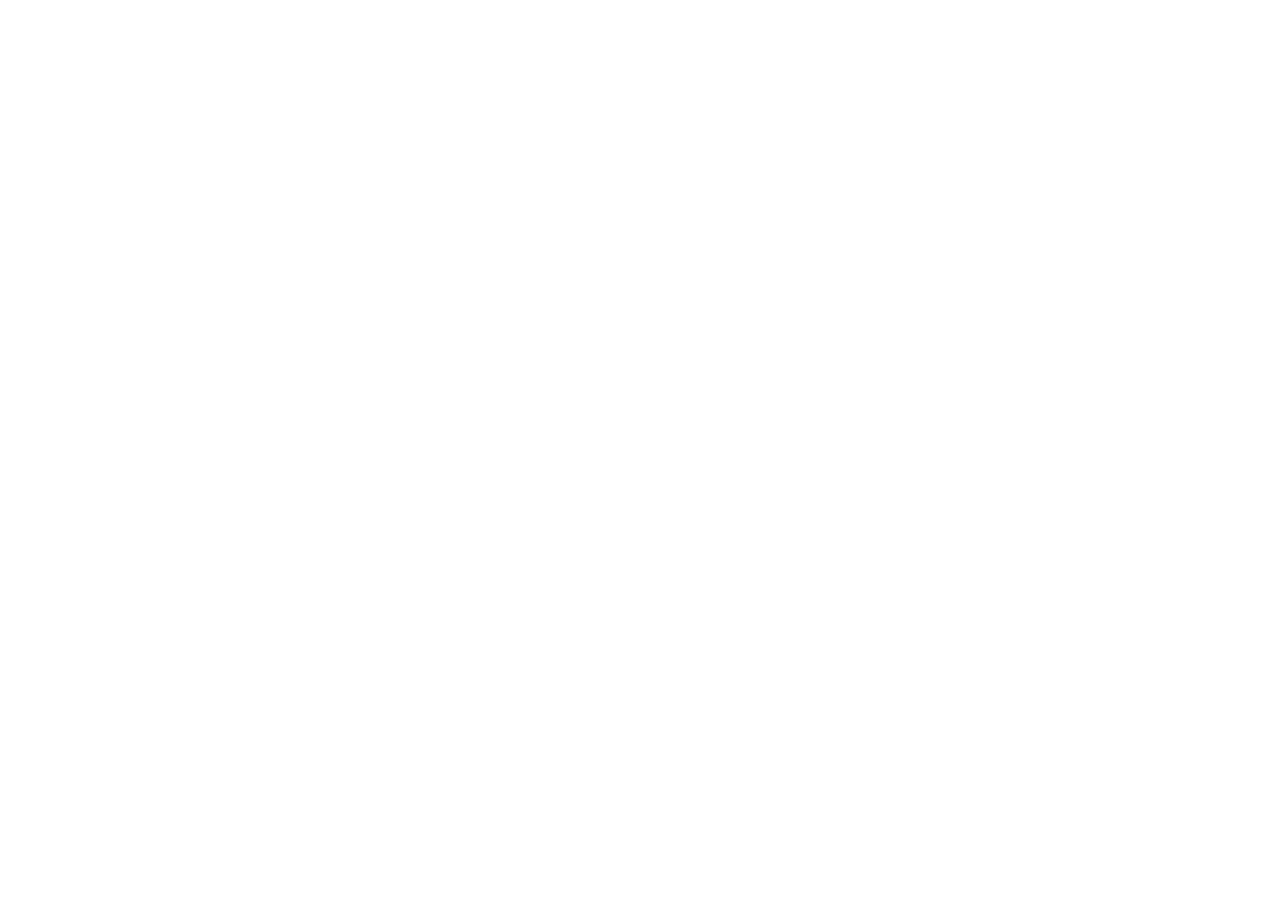
==== index.html @ e04db802 "arquivos necessarios" ====
<!DOCTYPE html>
<html lang="pt-br">

<head>
    <meta charset="UTF-8">
    <meta name="viewport" content="width=device-width, initial-scale=1.0">
    <title>Login | </title>
</head>

<body>

</body>

</html>
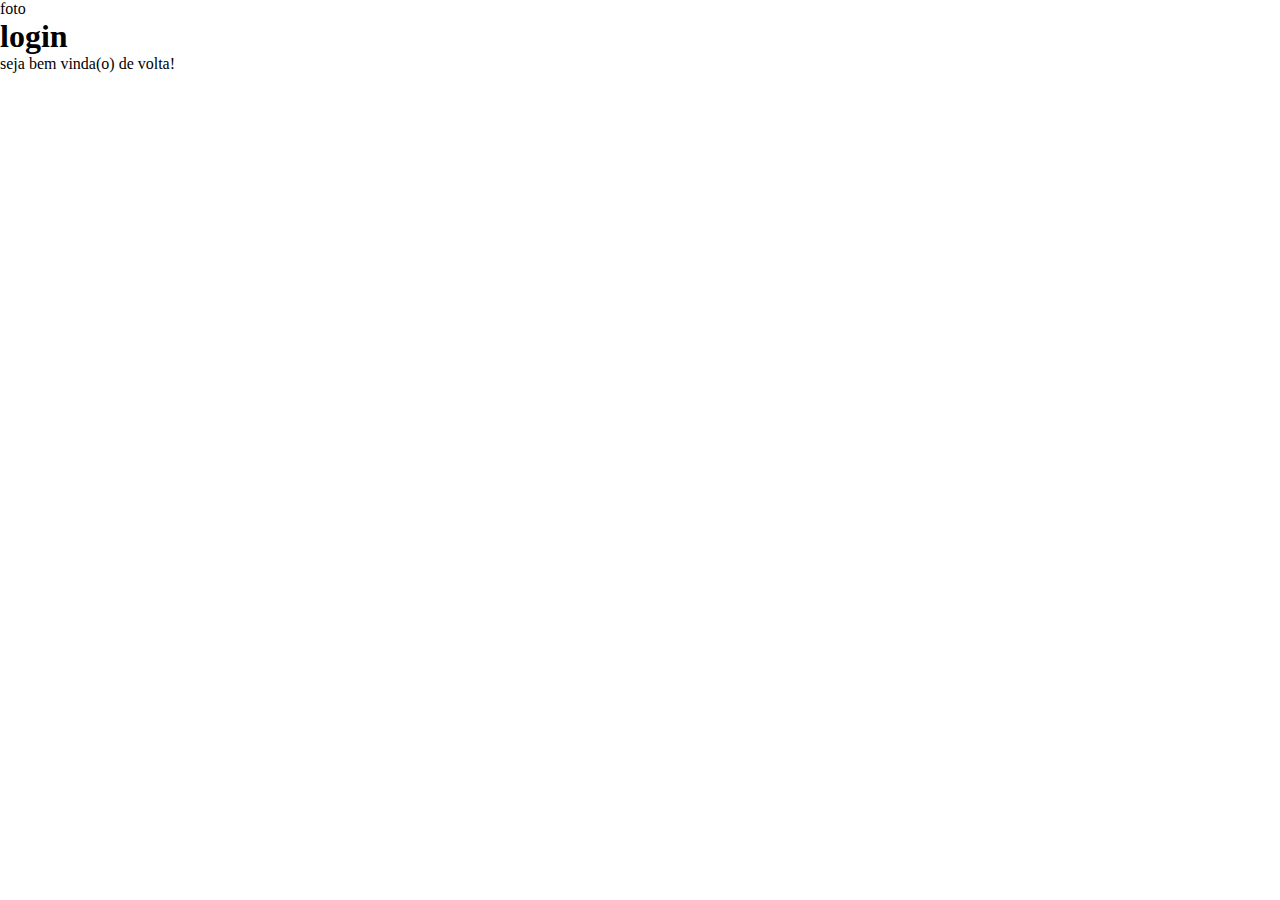
==== commit 76fa7c91: "estrutura base" ====
--- a/index.html
+++ b/index.html
@@ -5,10 +5,26 @@
     <meta charset="UTF-8">
     <meta name="viewport" content="width=device-width, initial-scale=1.0">
     <title>Login | </title>
+    <link rel="stylesheet" href="styles/style.css">
 </head>
 
 <body>
+    <main>
+        <section>
+            <div id="image">
+                foto
+            </div>
 
+            <div id="iform">
+                <h1>login</h1>
+                <p>seja bem vinda(o) de volta!</p>
+
+                <form action="login.php" method="post">
+
+                </form>
+            </div>
+        </section>
+    </main>
 </body>
 
 </html>--- a/styles/style.css
+++ b/styles/style.css
@@ -0,0 +1,14 @@
+@charset "UTF-8";
+
+:root {
+}
+
+* {
+    padding: 0px;
+    margin: 0px;
+    box-sizing: border-box;
+}
+
+body {
+
+}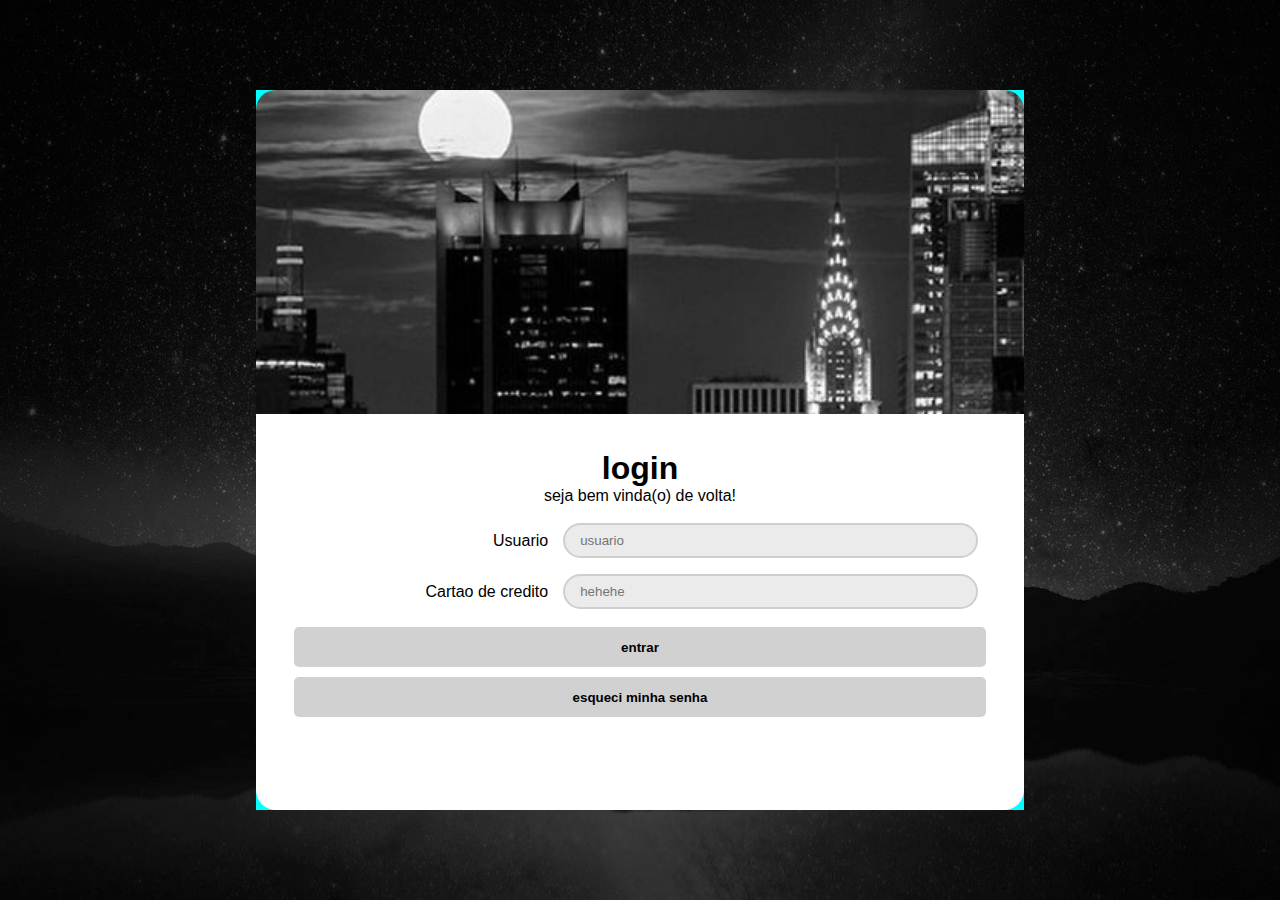
==== commit 59d4c8af: "mobile done" ====
--- a/index.html
+++ b/index.html
@@ -6,13 +6,13 @@
     <meta name="viewport" content="width=device-width, initial-scale=1.0">
     <title>Login | </title>
     <link rel="stylesheet" href="styles/style.css">
+    <link rel="stylesheet" href="styles/media-query.css">
 </head>
 
 <body>
     <main>
-        <section>
+        <section id="login">
             <div id="image">
-                foto
             </div>
 
             <div id="iform">
@@ -20,7 +20,21 @@
                 <p>seja bem vinda(o) de volta!</p>
 
                 <form action="login.php" method="post">
+                    <div id="divInputs">
+                        <div id="ilabels">
+                            <label for="iuser">Usuario</label>
+                            <label for="ipassw">Cartao de credito</label>
+                        </div>
+                        <div id="iinputs">
+                            <input type="text" name="user" id="iuser" placeholder="usuario">
+                            <input type="password" name="passw" id="ipassw" placeholder="hehehe">
+                        </div>
+                    </div>
 
+                    <div id="buttons">
+                        <input type="button" value="entrar"><br>
+                        <input type="button" value="esqueci minha senha">
+                    </div>
                 </form>
             </div>
         </section>
--- a/styles/style.css
+++ b/styles/style.css
@@ -1,7 +1,6 @@
 @charset "UTF-8";
 
-:root {
-}
+:root {}
 
 * {
     padding: 0px;
@@ -9,6 +8,108 @@
     box-sizing: border-box;
 }
 
+body, html {
+    height: 100vh;
+    width: 100vw;
+    font-family: Arial, Helvetica, sans-serif;
+}
+
 body {
+    background: black url('../images/landscape.jpg') no-repeat center center;
+    background-size: cover;
+}
 
+/* div {
+    border: 2px solid red;
+} */
+
+section {
+    display: flex;
+    flex-direction: column;
+
+    width: 60vw;
+    height: 80dvh;
+    position: absolute;
+
+    background-color: aqua;
+
+    top: 50%;
+    left: 50%;
+    transform: translate(-50%, -50%);
+}
+
+div#image {
+    flex: 1;
+    /* height: 30vh; */
+    background: black url('../images/city.jpg') no-repeat center center;
+    background-size: cover;
+    border-radius: 20px 20px 0px 0px;
+}
+
+div#iform {
+    flex: 1;
+    padding-top: 4dvh;
+    padding-bottom: 4dvh;
+    background-color: white;
+    text-align: center;
+    /* align-items: center; */
+    /* justify-content: center; */
+
+    border-radius: 0px 0px 20px 20px;
+}
+
+div#iform input[type=text], input[type=password] {
+    border: 2px solid rgb(207, 207, 207);
+    background-color: rgb(235, 235, 235);
+    width: 90%;
+    padding: 8px 15px;
+    margin: 8px 0;
+    border-radius: 20px;
+}
+
+div#iform p {
+    margin-bottom: 10px;
+}
+
+div#iform form {
+    margin-top: 5px;
+    display: flex;
+    flex-direction: column;
+}
+
+div#divInputs {
+    display: flex;
+}
+
+div#ilabels {
+    display: flex;
+    flex-direction: column;
+    text-align: right;
+    width: 40%;
+    
+    justify-content: space-around;
+    padding-right: 15px;
+}
+
+div#iinputs {
+    display: flex;
+    flex-direction: column;
+    text-align: left;
+    width: 60%;
+}
+
+input[type='button'] {
+    margin-top: 10px;
+    width: 90%;
+    height: 40px;
+    border: none;
+    border-radius: 5px;
+    background-color: rgb(209, 209, 209);
+    font-weight: bold;
+}
+
+input[type='button']:hover {
+    transition: .1s;
+    color: white;
+    background-color: black;
 }--- a/styles/media-query.css
+++ b/styles/media-query.css
@@ -0,0 +1,43 @@
+@charset "UTF-8";
+
+@media screen and (min-width: 768px) and (max-width: 992px){ /* tablets */
+    section {
+        display: flex;
+        flex-direction: row;
+        width: 80vw;
+        height: 40vh;
+    }
+
+    div#image {
+        height: 40vh;
+        width: 30vw;
+        border-radius: 20px 0px 0px 20px;
+    }
+    
+    div#iform {
+        padding-top: 25px;
+        height: 40vh;
+        width: 90vw;
+        border-radius: 0px 20px 20px 0px;
+    }
+
+    div#iform input[type=text], input[type=password] {
+        width: 90%;
+    }
+
+    div#iform>form {
+        margin-top: 20px;
+    }
+
+    div#ilabels {
+        width: 45%;
+    }
+}
+
+@media screen and (min-width: 992px) and (max-width: 1200px){ /* desktop */
+
+}
+
+@media screen and (min-width: 1200px){ /* telas grandes */
+
+}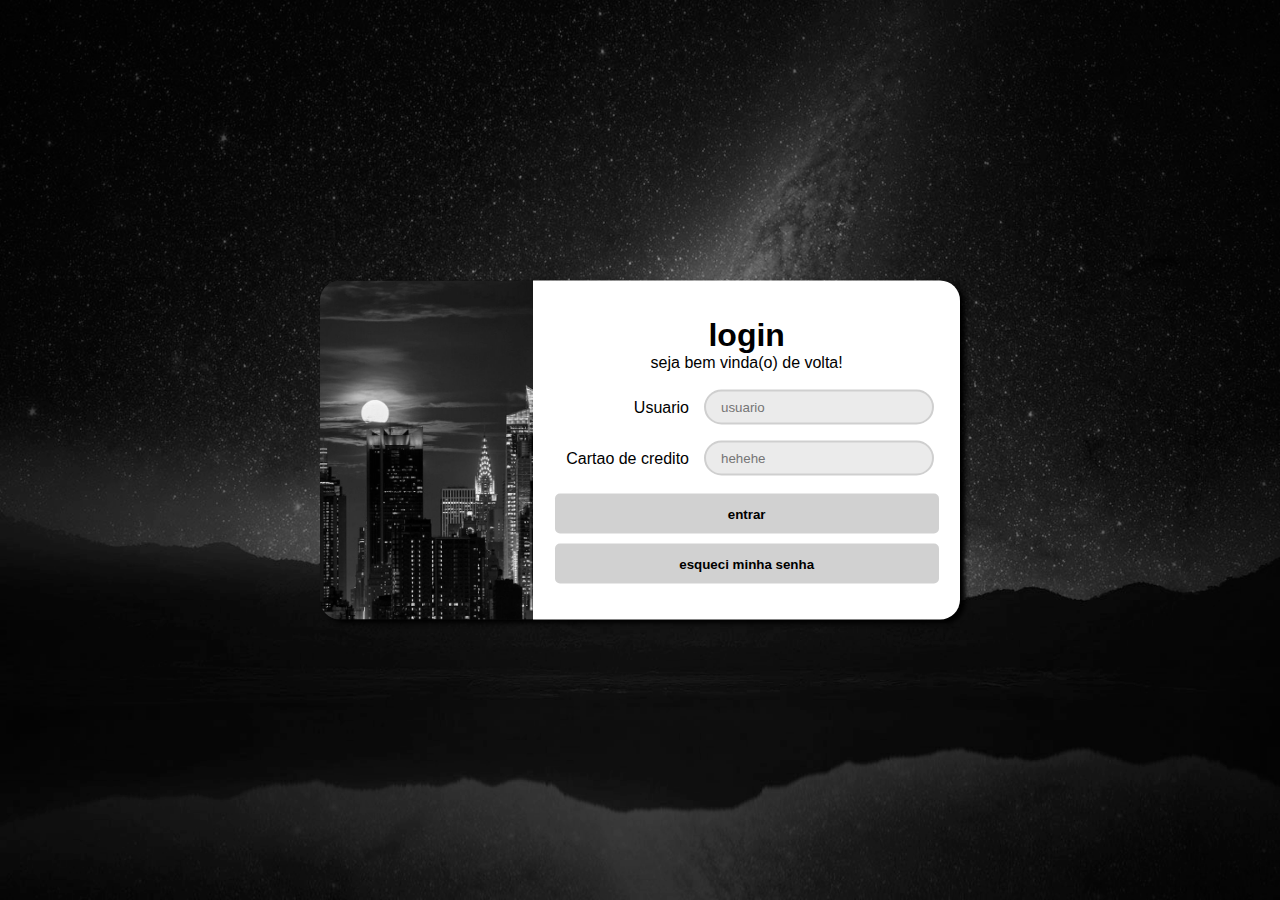
==== commit 7c5e3736: "finalizado" ====
--- a/index.html
+++ b/index.html
@@ -33,12 +33,18 @@
 
                     <div id="buttons">
                         <input type="button" value="entrar"><br>
-                        <input type="button" value="esqueci minha senha">
+                        <input type="button" value="esqueci minha senha" onclick="esqueceu()">
                     </div>
                 </form>
             </div>
         </section>
     </main>
+
+    <script>
+        function esqueceu() {
+            alert('te vira parsa kkkk')
+        }
+    </script>
 </body>
 
 </html>--- a/styles/style.css
+++ b/styles/style.css
@@ -8,7 +8,8 @@
     box-sizing: border-box;
 }
 
-body, html {
+body,
+html {
     height: 100vh;
     width: 100vw;
     font-family: Arial, Helvetica, sans-serif;
@@ -24,23 +25,21 @@
 } */
 
 section {
-    display: flex;
-    flex-direction: column;
-
-    width: 60vw;
-    height: 80dvh;
     position: absolute;
-
-    background-color: aqua;
-
     top: 50%;
     left: 50%;
     transform: translate(-50%, -50%);
+
+    display: flex;
+    flex-direction: column;
+    width: 60vw;
+    height: 80dvh;
+    box-shadow: 5px 3px 5px black;
+    border-radius: 20px;
 }
 
 div#image {
     flex: 1;
-    /* height: 30vh; */
     background: black url('../images/city.jpg') no-repeat center center;
     background-size: cover;
     border-radius: 20px 20px 0px 0px;
@@ -52,13 +51,11 @@
     padding-bottom: 4dvh;
     background-color: white;
     text-align: center;
-    /* align-items: center; */
-    /* justify-content: center; */
-
     border-radius: 0px 0px 20px 20px;
 }
 
-div#iform input[type=text], input[type=password] {
+div#iform input[type=text],
+input[type=password] {
     border: 2px solid rgb(207, 207, 207);
     background-color: rgb(235, 235, 235);
     width: 90%;
@@ -86,7 +83,6 @@
     flex-direction: column;
     text-align: right;
     width: 40%;
-    
     justify-content: space-around;
     padding-right: 15px;
 }
--- a/styles/media-query.css
+++ b/styles/media-query.css
@@ -1,27 +1,30 @@
 @charset "UTF-8";
 
-@media screen and (min-width: 768px) and (max-width: 992px){ /* tablets */
+@media screen and (min-width: 768px) and (max-width: 992px) {
+
+    /* tablets */
     section {
-        display: flex;
         flex-direction: row;
         width: 80vw;
-        height: 40vh;
+        height: 50vh;
     }
 
     div#image {
-        height: 40vh;
+        flex: 1;
         width: 30vw;
         border-radius: 20px 0px 0px 20px;
     }
-    
+
     div#iform {
-        padding-top: 25px;
-        height: 40vh;
+        flex: 2;
+        padding-top: 4vh;
+        padding-bottom: 4vh;
         width: 90vw;
         border-radius: 0px 20px 20px 0px;
     }
 
-    div#iform input[type=text], input[type=password] {
+    div#iform input[type=text],
+    input[type=password] {
         width: 90%;
     }
 
@@ -32,12 +35,29 @@
     div#ilabels {
         width: 45%;
     }
+
+    div#divInputs {
+        height: 20%;
+    }
 }
 
-@media screen and (min-width: 992px) and (max-width: 1200px){ /* desktop */
+@media screen and (min-width: 992px) {
 
-}
+    /* desktop */
+    section {
+        flex-direction: row;
+        width: 50vw;
+        height: fit-content;
+    }
 
-@media screen and (min-width: 1200px){ /* telas grandes */
+    div#image {
+        flex: 1;
+        width: 30vw;
+        border-radius: 20px 0px 0px 20px;
+    }
 
+    div#iform {
+        flex: 2;
+        border-radius: 0px 20px 20px 0px;
+    }
 }